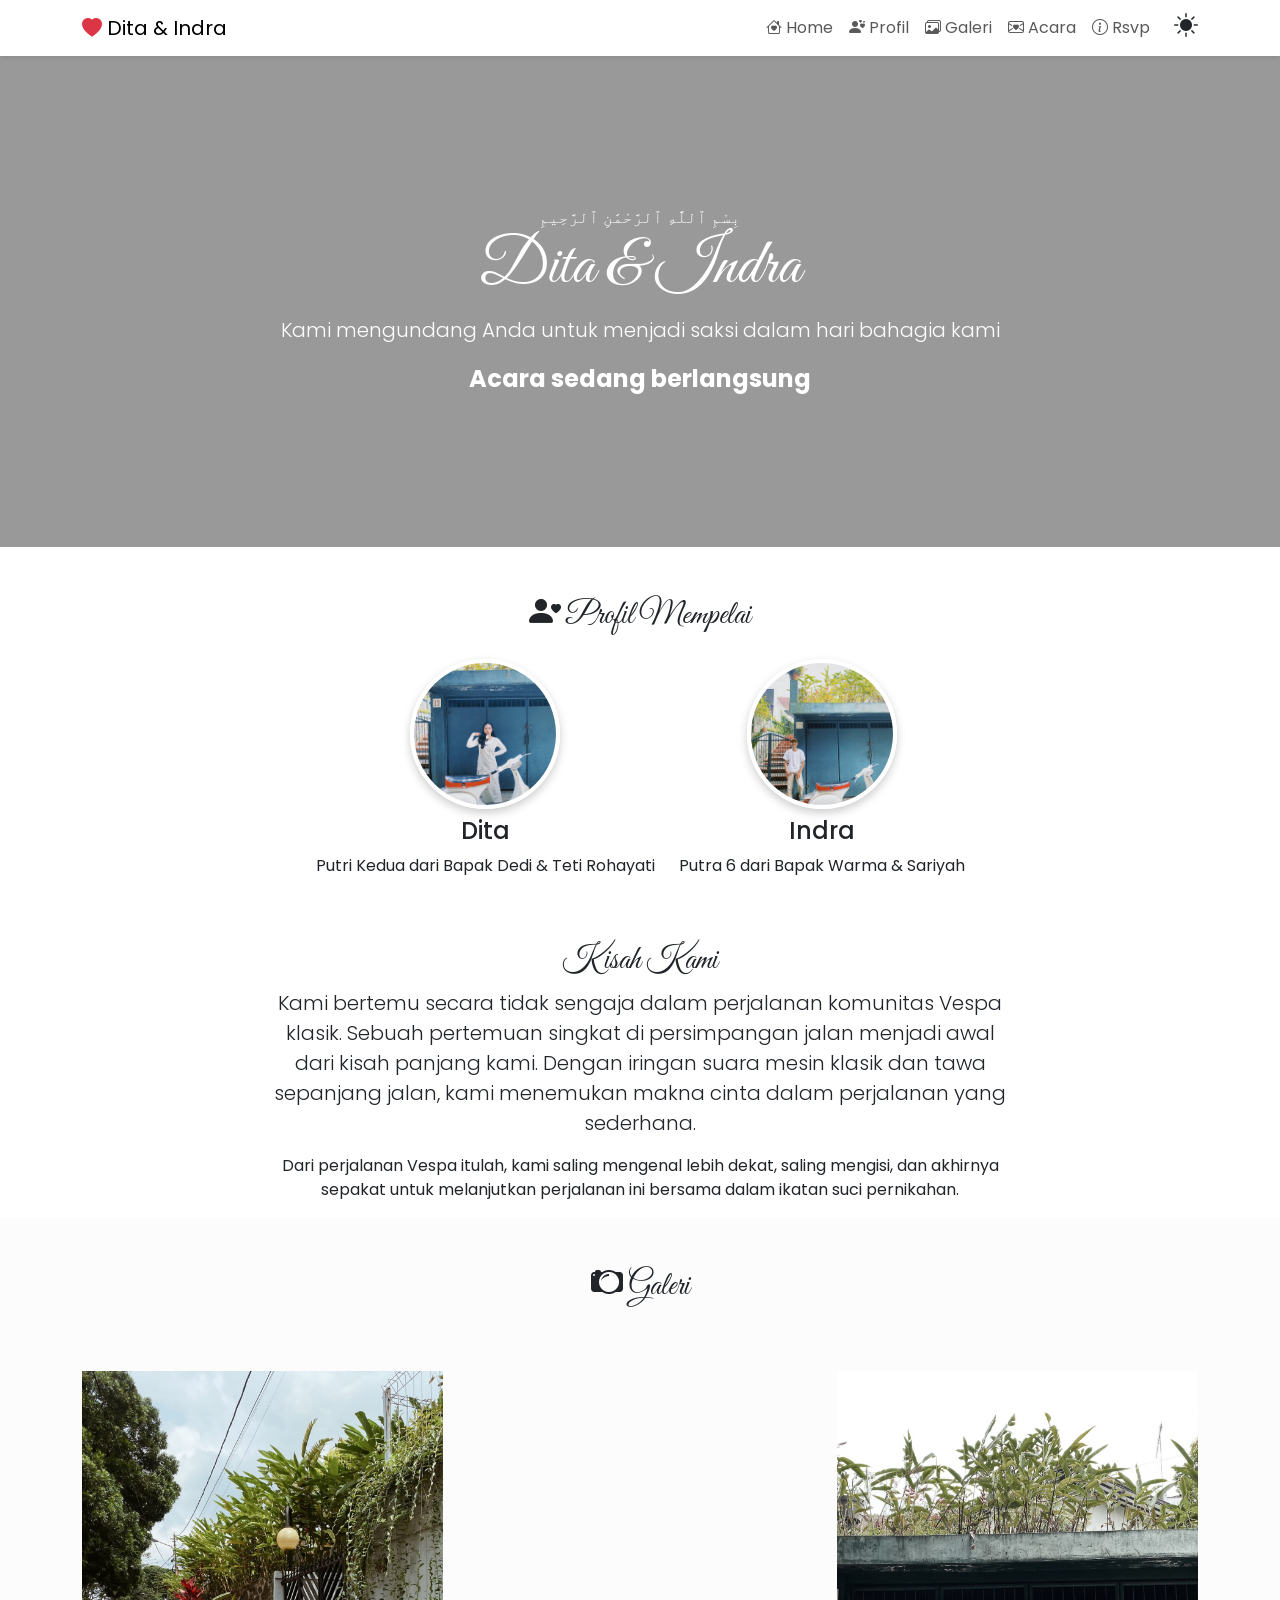
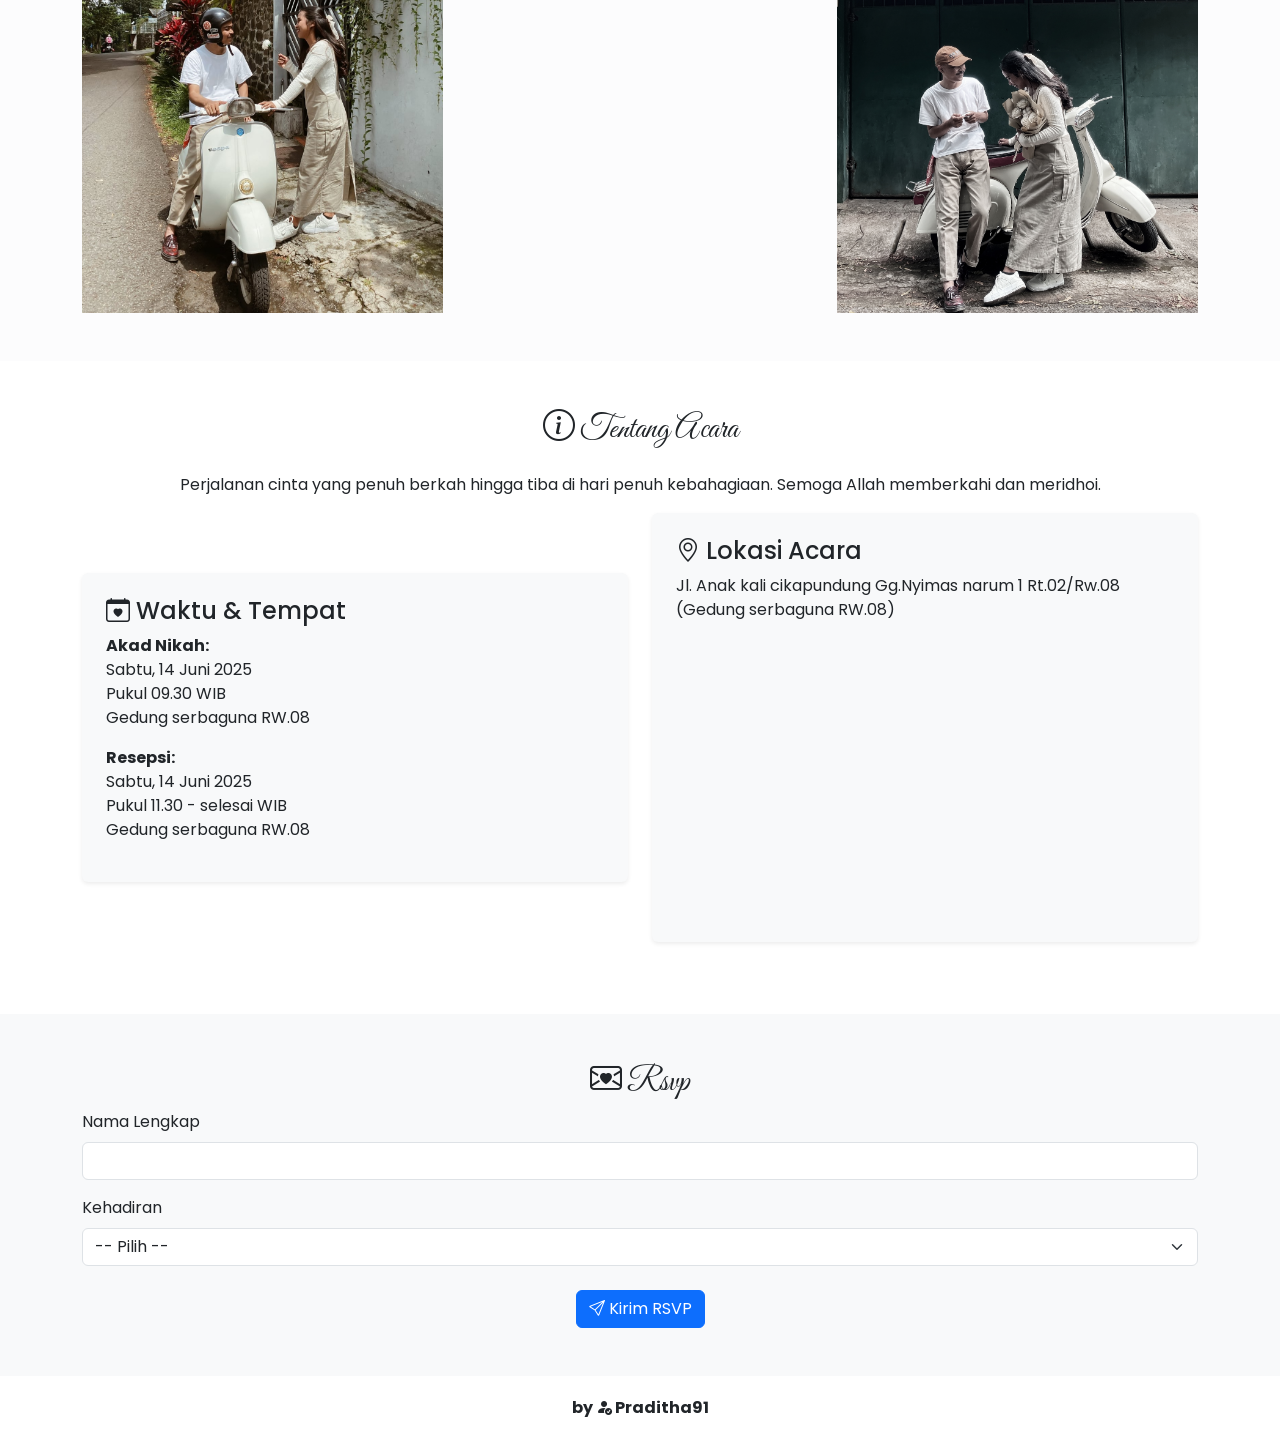
==== home.html @ 541006c5 "Update home.html" ====
<!DOCTYPE html>
<html lang="id" data-bs-theme="light">
<head>
  <meta charset="UTF-8" />
  <meta name="viewport" content="width=device-width, initial-scale=1.0"/>
  <title>Undangan Dita & Indra</title>

  <!-- Bootstrap CSS -->
  <link href="https://cdn.jsdelivr.net/npm/bootstrap@5.3.3/dist/css/bootstrap.min.css" rel="stylesheet"/>
  <!-- Bootstrap Icons -->
  <link href="https://cdn.jsdelivr.net/npm/bootstrap-icons@1.10.5/font/bootstrap-icons.css" rel="stylesheet"/>
  <!-- AOS Animations -->
  <link href="https://unpkg.com/aos@2.3.1/dist/aos.css" rel="stylesheet"/>
  <!-- Google Fonts -->
  <link href="https://fonts.googleapis.com/css2?family=Great+Vibes&family=Poppins&display=swap" rel="stylesheet">

  <style>
    body {
      font-family: 'Poppins', sans-serif;
    }
    h1, h2 {
      font-family: 'Great Vibes', cursive;
    }

    .hero {
      background: linear-gradient(rgba(0,0,0,0.4), rgba(0,0,0,0.4)), url('1.jpg') no-repeat center center;
      background-size: cover;
      padding: 150px 0;
      text-align: center;
      color: white;
    }
    .hero h1 {
      font-family: 'Great Vibes', cursive;
      font-size: 64px;
    }
    .circle-img {
      width: 150px;
      height: 150px;
      object-fit: cover;
      border-radius: 50%;
      border: 4px solid #fff;
      box-shadow: 0 4px 10px rgba(0,0,0,0.2);
    }
    .zoom-img {
      transition: transform 0.3s ease;
    }
    .zoom-img:hover {
      transform: scale(1.1);
    }
    footer {
      background: var(--bs-body-bg);
      color: var(--bs-body-color);
      padding: 20px;
      text-align: center;
      font-weight: bold;
    }
    .countdown {
      font-size: 1.5rem;
      font-weight: bold;
    }
    .theme-toggle {
      cursor: pointer;
    }
  </style>
</head>
<body>

<!-- Musik -->
<audio autoplay loop hidden>
  <source src="adera.mp3" type="audio/mp3">
</audio>

<!-- Navbar -->
<nav class="navbar navbar-expand-lg bg-body sticky-top shadow-sm">
  <div class="container">
    <a class="navbar-brand" href="#"><i class="bi bi-heart-fill text-danger"></i> Dita & Indra</a>
    <button class="navbar-toggler" data-bs-toggle="collapse" data-bs-target="#navMenu">
      <span class="navbar-toggler-icon"></span>
    </button>
    <div class="collapse navbar-collapse" id="navMenu">
      <ul class="navbar-nav ms-auto">
        <li class="nav-item"><a class="nav-link" href="#home"><i class="bi bi-house-heart"></i> Home</a></li>
        <li class="nav-item"><a class="nav-link" href="#profil"><i class="bi bi-person-hearts"></i> Profil</a></li>
        <li class="nav-item"><a class="nav-link" href="#galeri"><i class="bi bi-images"></i> Galeri</a></li>
        <li class="nav-item"><a class="nav-link" href="#acara"><i class="bi bi-envelope-heart"></i> Acara</a></li>
        <li class="nav-item"><a class="nav-link" href="#rsvp"><i class="bi bi-info-circle"></i> Rsvp</a></li>
        <li class="nav-item ms-3">
          <i class="bi bi-brightness-high-fill theme-toggle fs-4" id="toggleTheme"></i>
        </li>
      </ul>
    </div>
  </div>
</nav>

<!-- Home -->
<!-- <section id="home" class="text-center p-5 bg-light-subtle">
  <div class="bismillah">بِسْمِ ٱللَّٰهِ ٱلرَّحْمَٰنِ ٱلرَّحِيمِ</div>
  <div class="container" data-aos="fade-up">
    <h1><i class="bi bi-stars"></i> Dita & Indra</h1>
    <p class="lead">Kami mengundang Anda untuk hadir dalam hari bahagia kami</p>
    <div class="countdown mt-3" id="countdown">Menghitung waktu...</div>
  </div>
</section> -->

<section class="hero" id="home">
  <div class="container" data-aos="fade-down">
    <div class="bismillah">بِسْمِ ٱللَّٰهِ ٱلرَّحْمَٰنِ ٱلرَّحِيمِ</div>
    <h1>Dita & Indra</h1>
    <p class="lead">Kami mengundang Anda untuk menjadi saksi dalam hari bahagia kami</p>
    <div class="countdown mt-3" id="countdown">Menghitung waktu...</div>
  </div>
</section>

<!-- Profil -->
<section id="profil" class="text-center p-5">
  <div class="container" data-aos="zoom-in">
    <h2><i class="bi bi-person-heart"></i> Profil Mempelai</h2>
    <div class="d-flex justify-content-center gap-4 mt-4">
      <div>
        <img src="p1.jpg" alt="Dita" class="circle-img">
        <h4 class="mt-2">Dita</h4>
        <p>Putri Kedua dari Bapak Dedi & Teti Rohayati</p>
      </div>
      <div>
        <img src="p2.jpg" alt="Indra" class="circle-img">
        <h4 class="mt-2">Indra</h4>
        <p>Putra 6 dari Bapak Warma & Sariyah</p>
      </div>
    </div>
  </div>
</section>

<!-- Kisah Cinta -->
<section class="section text-center" data-aos="fade-up">
  <div class="container">
    <h2 class="mb-12">Kisah Kami</h2>
    <div class="col-md-8 mx-auto">
        <p class="lead">
          Kami bertemu secara tidak sengaja dalam perjalanan komunitas Vespa klasik. 
          Sebuah pertemuan singkat di persimpangan jalan menjadi awal dari kisah panjang kami. 
          Dengan iringan suara mesin klasik dan tawa sepanjang jalan, kami menemukan makna cinta dalam perjalanan yang sederhana.
        </p>
        <p>
          Dari perjalanan Vespa itulah, kami saling mengenal lebih dekat, saling mengisi, dan akhirnya sepakat 
          untuk melanjutkan perjalanan ini bersama dalam ikatan suci pernikahan.
        </p>
      </div>
  </div>
</section>

<!-- Galeri -->
<section id="galeri" class="p-5 bg-light-subtle">
  <div class="container" data-aos="fade-up">
    <h2 class="text-center mb-4"><i class="bi bi-camera2"></i> Galeri</h2>
    <div class="row g-3">
      <div class="col-md-4"><img src="1.jpg" class="img-fluid zoom-img" alt=""></div>
      <div class="col-md-4"><img src="2.jpg" class="img-fluid zoom-img" alt=""></div>
      <div class="col-md-4"><img src="3.jpg" class="img-fluid zoom-img" alt=""></div>
      <div class="col-md-4"><img src="4.jpg" class="img-fluid zoom-img" alt=""></div>
      <div class="col-md-4"><img src="5.jpg" class="img-fluid zoom-img" alt=""></div>
      <div class="col-md-4"><img src="6.jpg" class="img-fluid zoom-img" alt=""></div>
    </div>
  </div>
</section>

<!-- RSVP
<section id="rsvp" class="p-5 text-center">
  <div class="container" data-aos="fade-up">
    <h2><i class="bi bi-chat-square-heart"></i> RSVP</h2>
    <p>Konfirmasi kehadiran Anda:</p>
    <form onsubmit="kirimRSVP(event)">
      <div class="mb-3">
        <input type="text" id="nama" class="form-control" placeholder="Nama Anda" required>
      </div>
      <div class="mb-3">
        <select id="status" class="form-control" required>
          <option value="">Pilih Kehadiran</option>
          <option value="Hadir">Hadir</option>
          <option value="Tidak Hadir">Tidak Hadir</option>
        </select>
      </div>
      <button class="btn btn-primary" type="submit"><i class="bi bi-send-check-fill"></i> Kirim RSVP</button>
    </form>
  </div>
</section> -->

<section id="acara" class="py-5">
  <div class="container">
    <h2 class="text-center mb-4"><i class="bi bi-info-circle"></i> Tentang Acara</h2>
    <p class="text-center mb-8">Perjalanan cinta yang penuh berkah hingga tiba di hari penuh kebahagiaan. Semoga Allah memberkahi dan meridhoi.</p>
    <div class="row align-items-center">
      <!-- Kolom Kiri: Info Acara -->
      <div class="col-md-6 mb-4">
        <div class="p-4 bg-light rounded shadow-sm">
          <h4><i class="bi bi-calendar-heart"></i> Waktu & Tempat</h4>
          <p><strong>Akad Nikah:</strong><br>
            Sabtu, 14 Juni 2025<br>
            Pukul 09.30 WIB<br>
            Gedung serbaguna RW.08
          </p>
          <p><strong>Resepsi:</strong><br>
            Sabtu, 14 Juni 2025<br>
            Pukul 11.30 - selesai WIB<br>
            Gedung serbaguna RW.08
          </p>
        </div>
      </div>

      <!-- Kolom Kanan: Lokasi -->
      <div class="col-md-6 mb-4">
        <div class="p-4 bg-light rounded shadow-sm">
          <h4><i class="bi bi-geo-alt"></i> Lokasi Acara</h4>
          <p>Jl. Anak kali cikapundung Gg.Nyimas narum 1 Rt.02/Rw.08 (Gedung serbaguna RW.08)</p>
          <div class="ratio ratio-16x9">
            <iframe src="https://www.google.com/maps/embed?pb=!1m18!1m12!1m3!1d3960.728145225281!2d107.62784667499652!3d-6.923065893076655!2m3!1f0!2f0!3f0!3m2!1i1024!2i768!4f13.1!3m3!1m2!1s0x2e68e7d6deeeda65%3A0xef6eb2f6e89c490f!2sGg.%20Nyimas%20Narum%201%2C%20Cibangkong%2C%20Kec.%20Batununggal%2C%20Kota%20Bandung%2C%20Jawa%20Barat%2040273!5e0!3m2!1sid!2sid!4v1746930491215!5m2!1sid!2sid" width="400" height="300" style="border:0;" allowfullscreen="" loading="lazy" referrerpolicy="no-referrer-when-downgrade"></iframe>
          </div>
        </div>
      </div>
    </div>
  </div>
</section>



<section id="rsvp" class="py-5 bg-light">
  <div class="container">
    <h2 class="text-center"><i class="bi bi-envelope-heart"></i> Rsvp</h2>
    <form id="rsvpForm" enctype="multipart/form-data">
      <div class="mb-3">
        <label for="name" class="form-label">Nama Lengkap</label>
        <input type="text" class="form-control" id="name" required />
      </div>
      <div class="mb-3">
        <label for="attendance" class="form-label">Kehadiran</label>
        <select class="form-select" id="attendance" required onchange="checkAttendance()">
          <option value="">-- Pilih --</option>
          <option value="hadir">Hadir</option>
          <option value="tidak">Tidak Hadir</option>
        </select>
      </div>
      <div id="giftSection" class="d-none">
        <h5><i class="bi bi-gift"></i> Amplop Digital</h5>
        <div class="row center">
          <div class="col-md-4">
            <img src="bca.png" class="img-fluid" style="max-height:60px">
            <p class="card-text">BCA - 2801850344<br>a.n. Adytia Andriyani</p>
          </div>
            
          <div class="col-md-4 ">
            <img src="gopay.png" class="img-fluid" style="max-height:60px">
            <p>GoPay - 08882116123<br>a.n. Adytia Andriyani</p></div>
          </div>
          
          <div class="mt-3">
            <label for="bukti" class="form-label">Upload Bukti Transfer</label>
            <input type="file" class="form-control" id="bukti" accept="image/*">
          </div>
          
      </div>
        
      <div class="text-center mt-4">
        <button type="submit" class="btn btn-primary"><i class="bi bi-send"></i> Kirim RSVP</button>
      </div>
    </form>
  </div>
</section>

  


<!-- Footer -->
<footer>
  by <i class="bi bi-person-fill-check"></i> Praditha91
</footer>

<!-- Script -->
<script src="https://cdn.jsdelivr.net/npm/bootstrap@5.3.3/dist/js/bootstrap.bundle.min.js"></script>
<script src="https://unpkg.com/aos@2.3.1/dist/aos.js"></script>
<script src="https://cdn.jsdelivr.net/npm/sweetalert2@11"></script>
<script>
  AOS.init();

  // Countdown (ubah tanggal sesuai hari H)
  const targetDate = new Date("2025-06-14T00:00:00").getTime();
  const countdownEl = document.getElementById("countdown");

  setInterval(() => {
    const now = new Date().getTime();
    const distance = targetDate - now;
    if (distance < 0) {
      countdownEl.innerHTML = "Acara sedang berlangsung";
      return;
    }
    const days = Math.floor(distance / (1000 * 60 * 60 * 24));
    const hrs = Math.floor((distance % (1000 * 60 * 60 * 24)) / (1000 * 60 * 60));
    const mins = Math.floor((distance % (1000 * 60 * 60)) / (1000 * 60));
    const secs = Math.floor((distance % (1000 * 60)) / 1000);
    countdownEl.innerHTML = `${days} hari ${hrs} jam ${mins} menit ${secs} detik lagi`;
  }, 1000);

  // Kirim RSVP
  // function kirimRSVP(event) {
  //   event.preventDefault();
  //   const nama = document.getElementById('nama').value;
  //   const status = document.getElementById('status').value;
  //   const message = `Halo, saya *${nama}* ingin menyampaikan bahwa saya *${status}* menghadiri acara pernikahan.`;
  //   window.open(`mailto:tristiantopradita28@gmail.com.com?subject=RSVP Pernikahan&body=${encodeURIComponent(message)}`);
  //   window.open(`https://wa.me/6281288422186?text=${encodeURIComponent(message)}`);
  // }

  // Theme Toggle
  const toggle = document.getElementById("toggleTheme");
  toggle.addEventListener("click", () => {
    const html = document.documentElement;
    const isDark = html.getAttribute("data-bs-theme") === "dark";
    html.setAttribute("data-bs-theme", isDark ? "light" : "dark");
    toggle.classList.toggle("bi-brightness-high-fill");
    toggle.classList.toggle("bi-moon-stars-fill");
  });
</script>
  
<!-- <script>
  function checkAttendance() {
    const attendance = document.getElementById('attendance').value;
    const giftSection = document.getElementById('giftSection');
    if (attendance === 'tidak') {
      giftSection.classList.remove('d-none');
    } else {
      giftSection.classList.add('d-none');
    }
  }
</script> -->

  
<script>
function checkAttendance() {
  const status = document.getElementById("attendance").value;
  const giftSection = document.getElementById("giftSection");
  giftSection.classList.toggle("d-none", status !== "tidak");
}

document.getElementById("rsvpForm").addEventListener("submit", function(e) {
  e.preventDefault();
  const name = document.getElementById("name").value.trim();
  const status = document.getElementById("attendance").value;
  const bukti = document.getElementById("bukti").files[0];

  if (name === "") {
    Swal.fire('Nama belum diisi', 'Mohon isi nama lengkap Anda.', 'warning');
    return;
  }
  if (!status) {
    Swal.fire('Pilih Kehadiran', 'Silakan pilih kehadiran.', 'warning');
    return;
  }
  if (status === "tidak" && !bukti) {
    Swal.fire('Bukti belum diunggah', 'Mohon unggah bukti transfer.', 'warning');
    return;
  }

  const pesan = `Assalamu'alaikum, saya *${name}* ingin mengisi RSVP:\n\n📝 Kehadiran: *${status === 'hadir' ? 'Hadir' : 'Tidak Hadir'}*${status === "tidak" ? '\n📷 Bukti transfer telah diunggah.' : ''}`;
  const wa = `https://wa.me/6281234567890?text=${encodeURIComponent(pesan)}`;
  const email = `mailto:example@email.com?subject=Konfirmasi%20RSVP&body=${encodeURIComponent(pesan)}`;

  Swal.fire({
    title: 'Kirim RSVP?',
    text: 'Pilih WhatsApp atau Email untuk mengirim RSVP Anda.',
    icon: 'question',
    showCancelButton: true,
    confirmButtonText: 'WhatsApp',
    cancelButtonText: 'Email',
  }).then((result) => {
    if (result.isConfirmed) window.open(wa, '_blank');
    else if (result.dismiss === Swal.DismissReason.cancel) window.open(email, '_blank');
  });
});
</script>


</body>
</html>
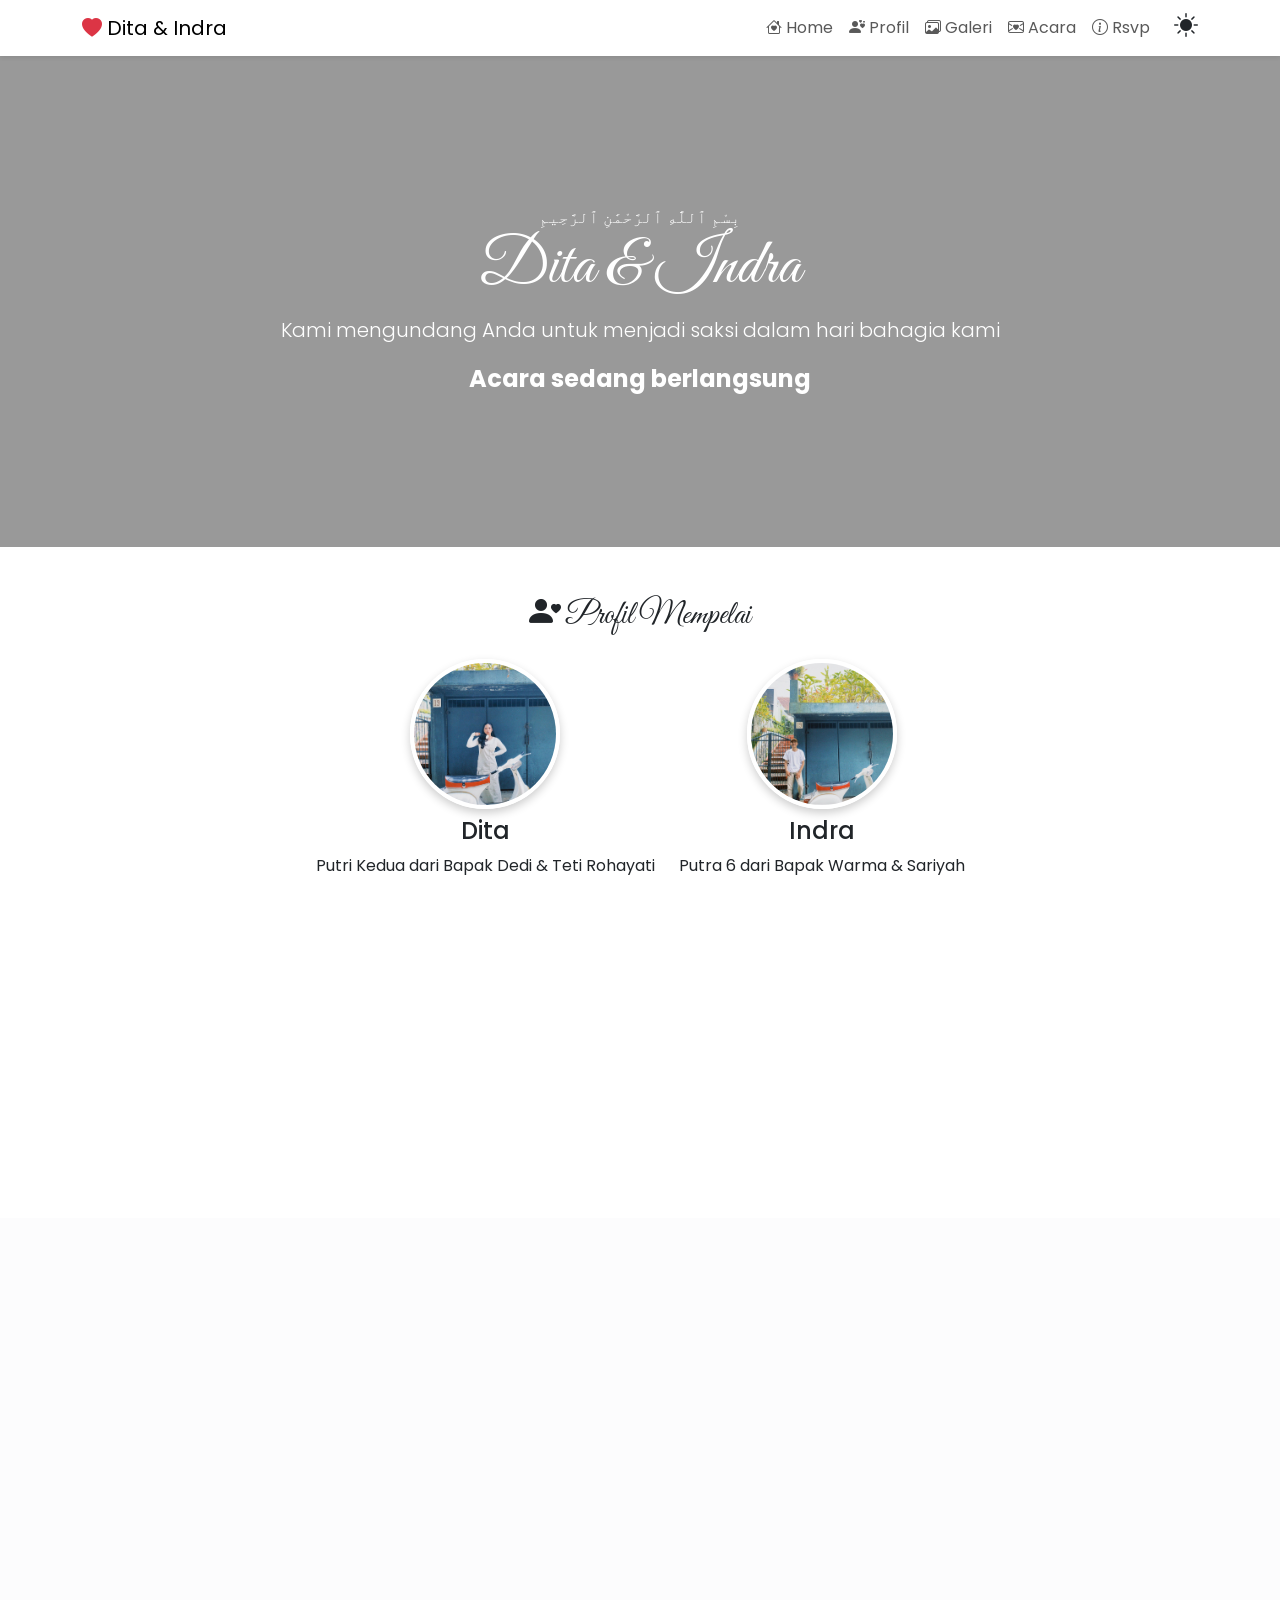
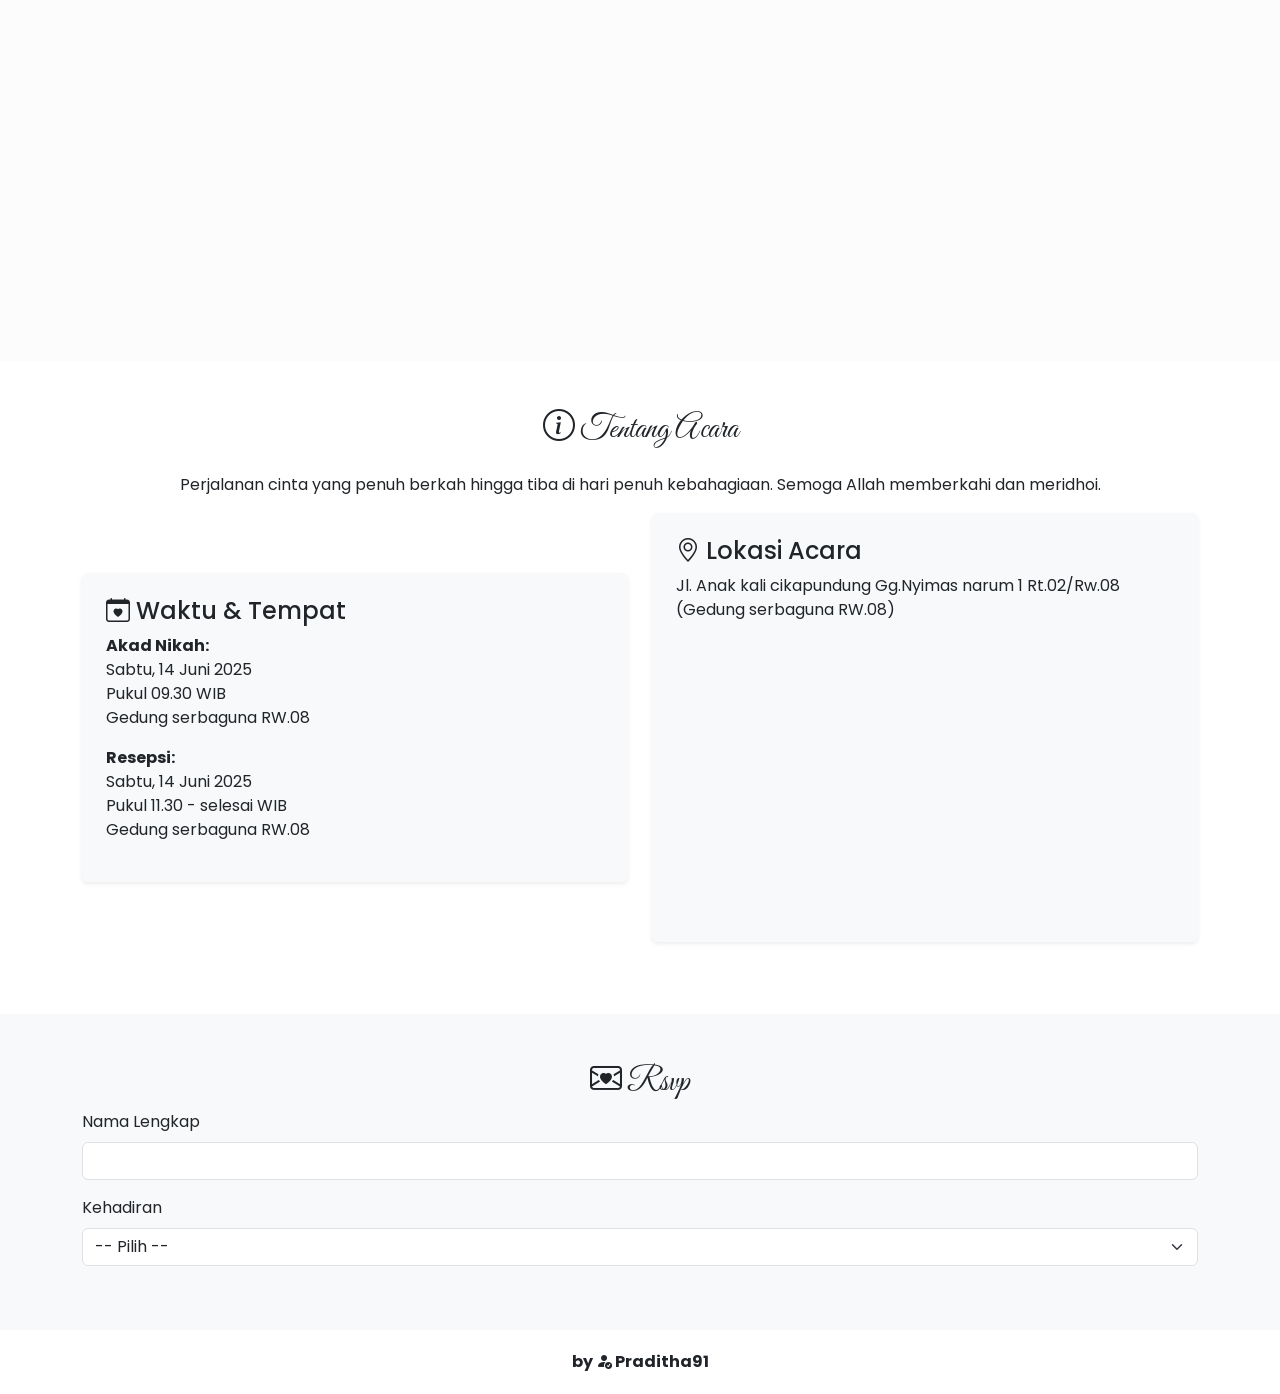
==== commit d80d3309: "Update home.html" ====
--- a/home.html
+++ b/home.html
@@ -240,23 +240,30 @@
       </div>
       <div id="giftSection" class="d-none">
         <h5><i class="bi bi-gift"></i> Amplop Digital</h5>
-        <div class="row center">
-          <div class="col-md-4">
-            <img src="bca.png" class="img-fluid" style="max-height:60px">
-            <p class="card-text">BCA - 2801850344<br>a.n. Adytia Andriyani</p>
-          </div>
-            
-          <div class="col-md-4 ">
-            <img src="gopay.png" class="img-fluid" style="max-height:60px">
-            <p>GoPay - 08882116123<br>a.n. Adytia Andriyani</p></div>
-          </div>
+        <div class="row">
+  <div class="col-sm-6 mb-3 mb-sm-0">
+    <div class="card">
+      <div class="card-body">
+        <h5 class="card-title">BCA - 2801850344</h5>
+        <p class="card-text">a.n. Adytia Andriyani.</p>
+      </div>
+    </div>
+  </div>
+  <div class="col-sm-6">
+    <div class="card">
+      <div class="card-body">
+        <h5 class="card-title">GoPay - 08882116123</h5>
+        <p class="card-text">a.n. Adytia Andriyani.</p>
+      </div>
+    </div>
+  </div>
+        </div>
           
           <div class="mt-3">
             <label for="bukti" class="form-label">Upload Bukti Transfer</label>
             <input type="file" class="form-control" id="bukti" accept="image/*">
           </div>
-          
-      </div>
+        
         
       <div class="text-center mt-4">
         <button type="submit" class="btn btn-primary"><i class="bi bi-send"></i> Kirim RSVP</button>
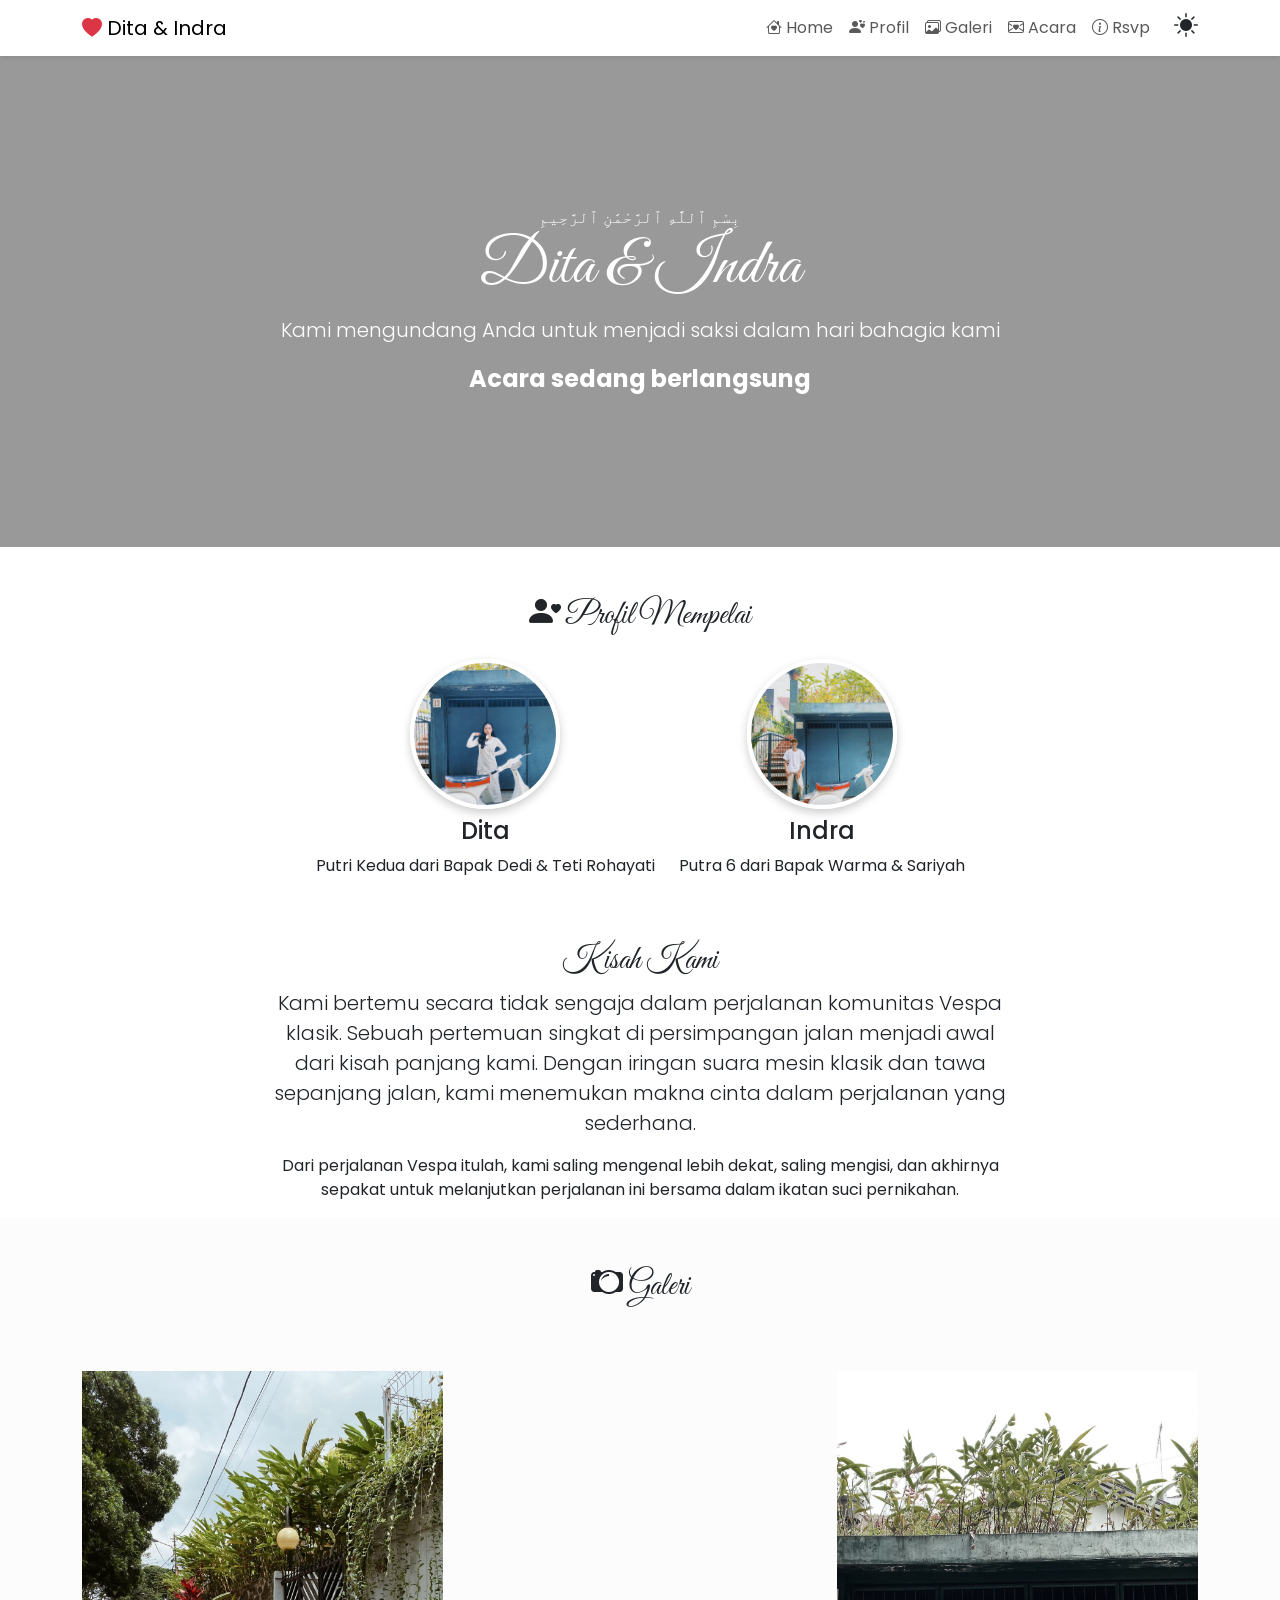
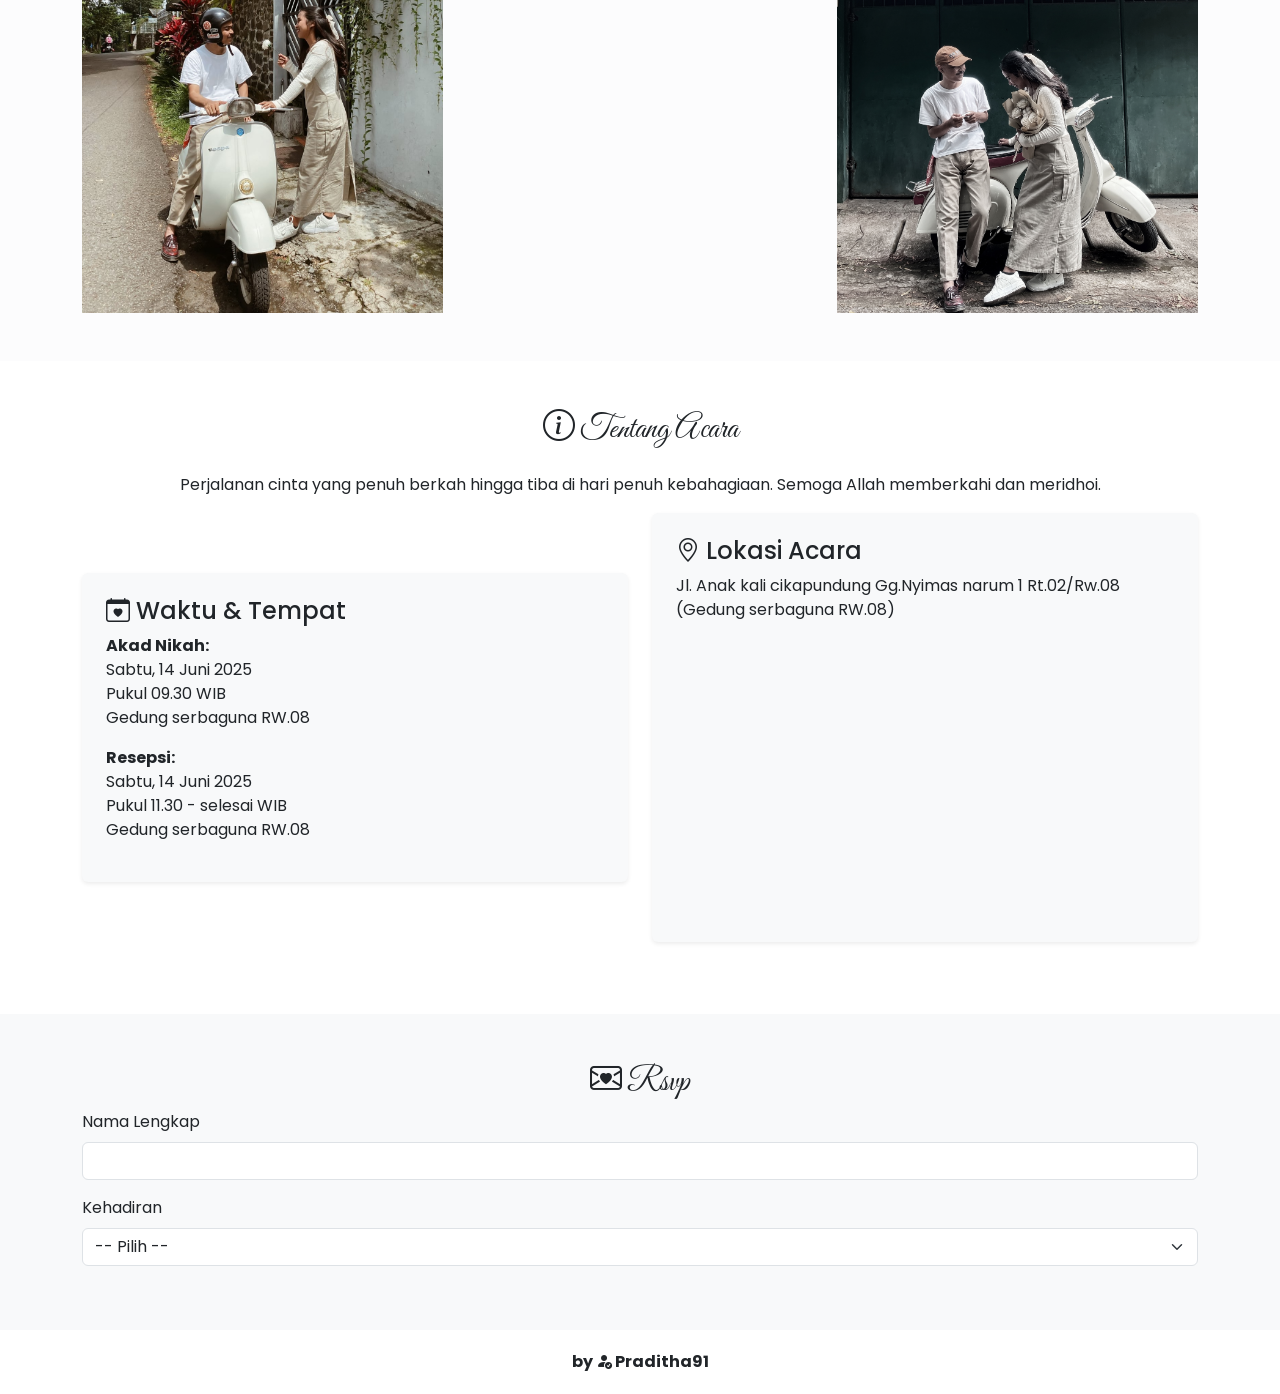
==== commit 9c07ab4a: "Update home.html" ====
--- a/home.html
+++ b/home.html
@@ -244,6 +244,7 @@
   <div class="col-sm-6 mb-3 mb-sm-0">
     <div class="card">
       <div class="card-body">
+        <img src="bca.png" class="card-img-top p-4" alt="Bca">
         <h5 class="card-title">BCA - 2801850344</h5>
         <p class="card-text">a.n. Adytia Andriyani.</p>
       </div>
@@ -252,6 +253,7 @@
   <div class="col-sm-6">
     <div class="card">
       <div class="card-body">
+        <img src="gopay.png" class="card-img-top p-4" alt="GoPay">
         <h5 class="card-title">GoPay - 08882116123</h5>
         <p class="card-text">a.n. Adytia Andriyani.</p>
       </div>
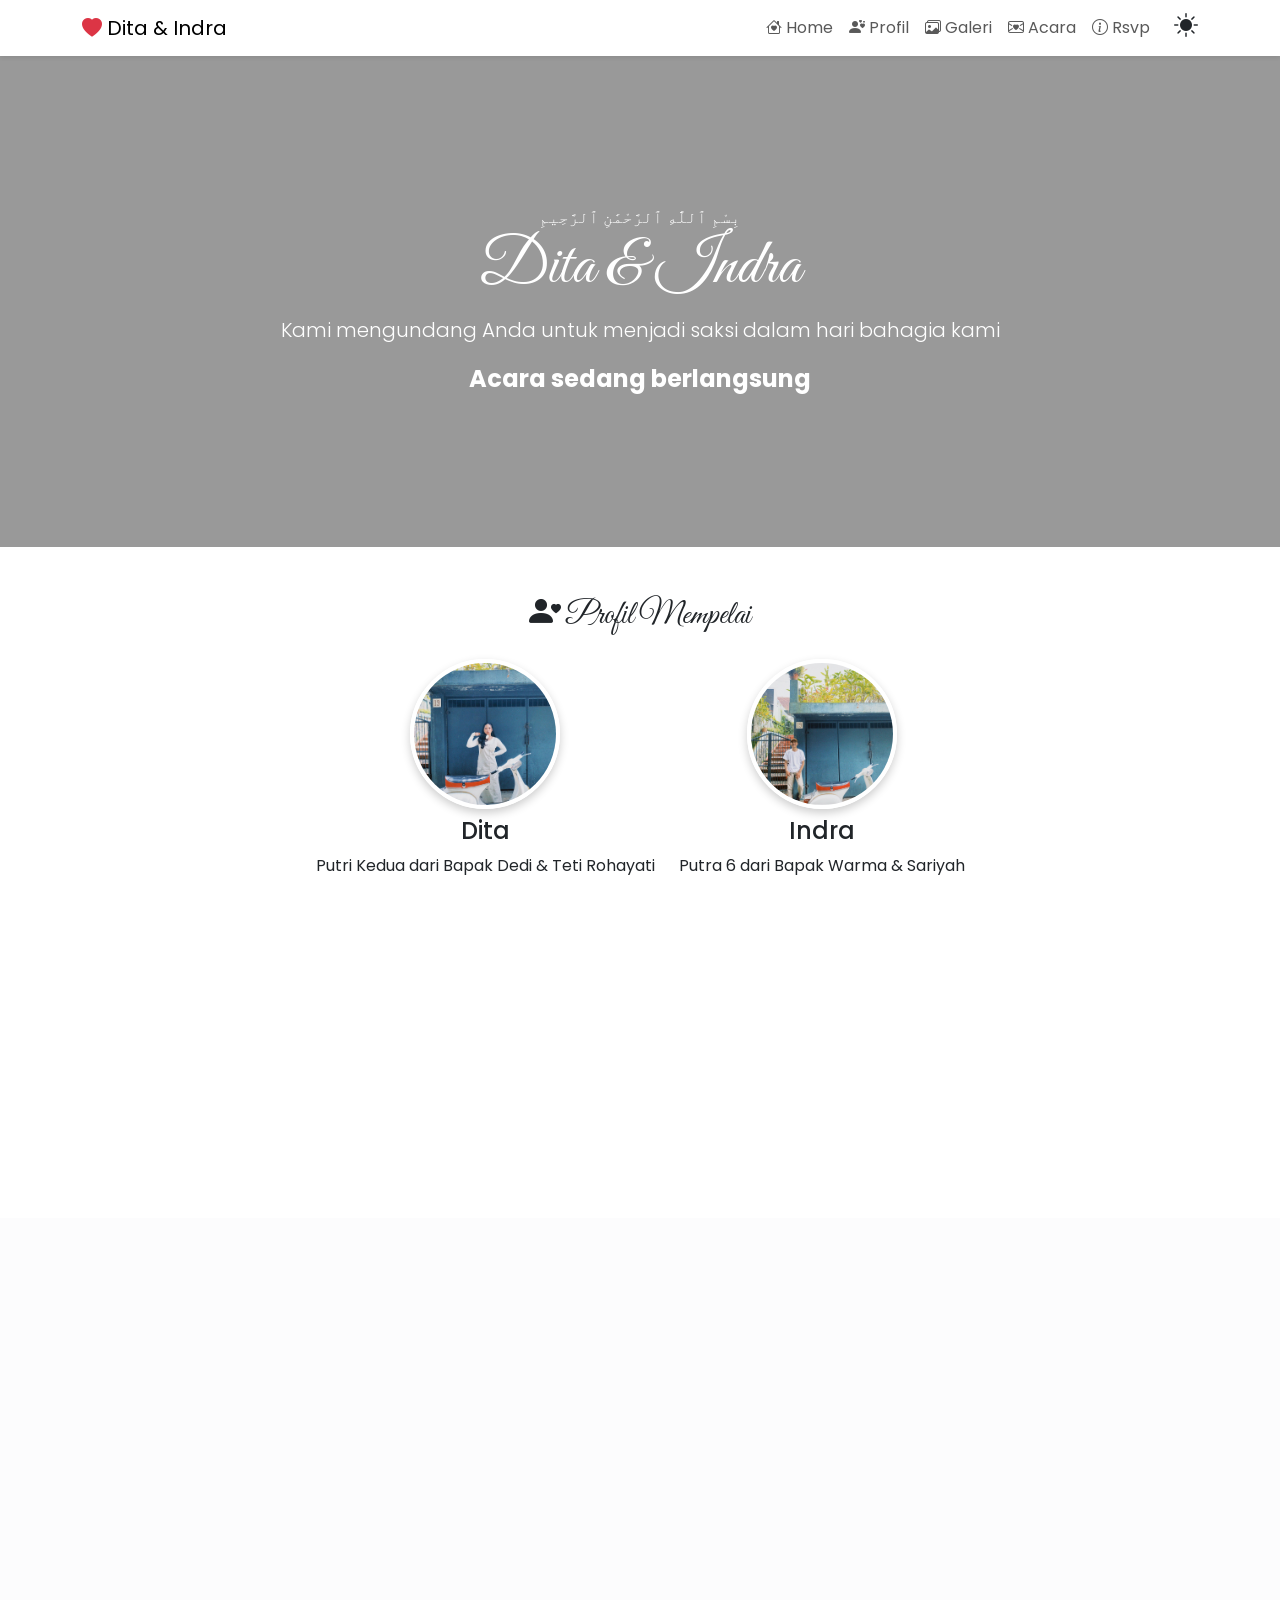
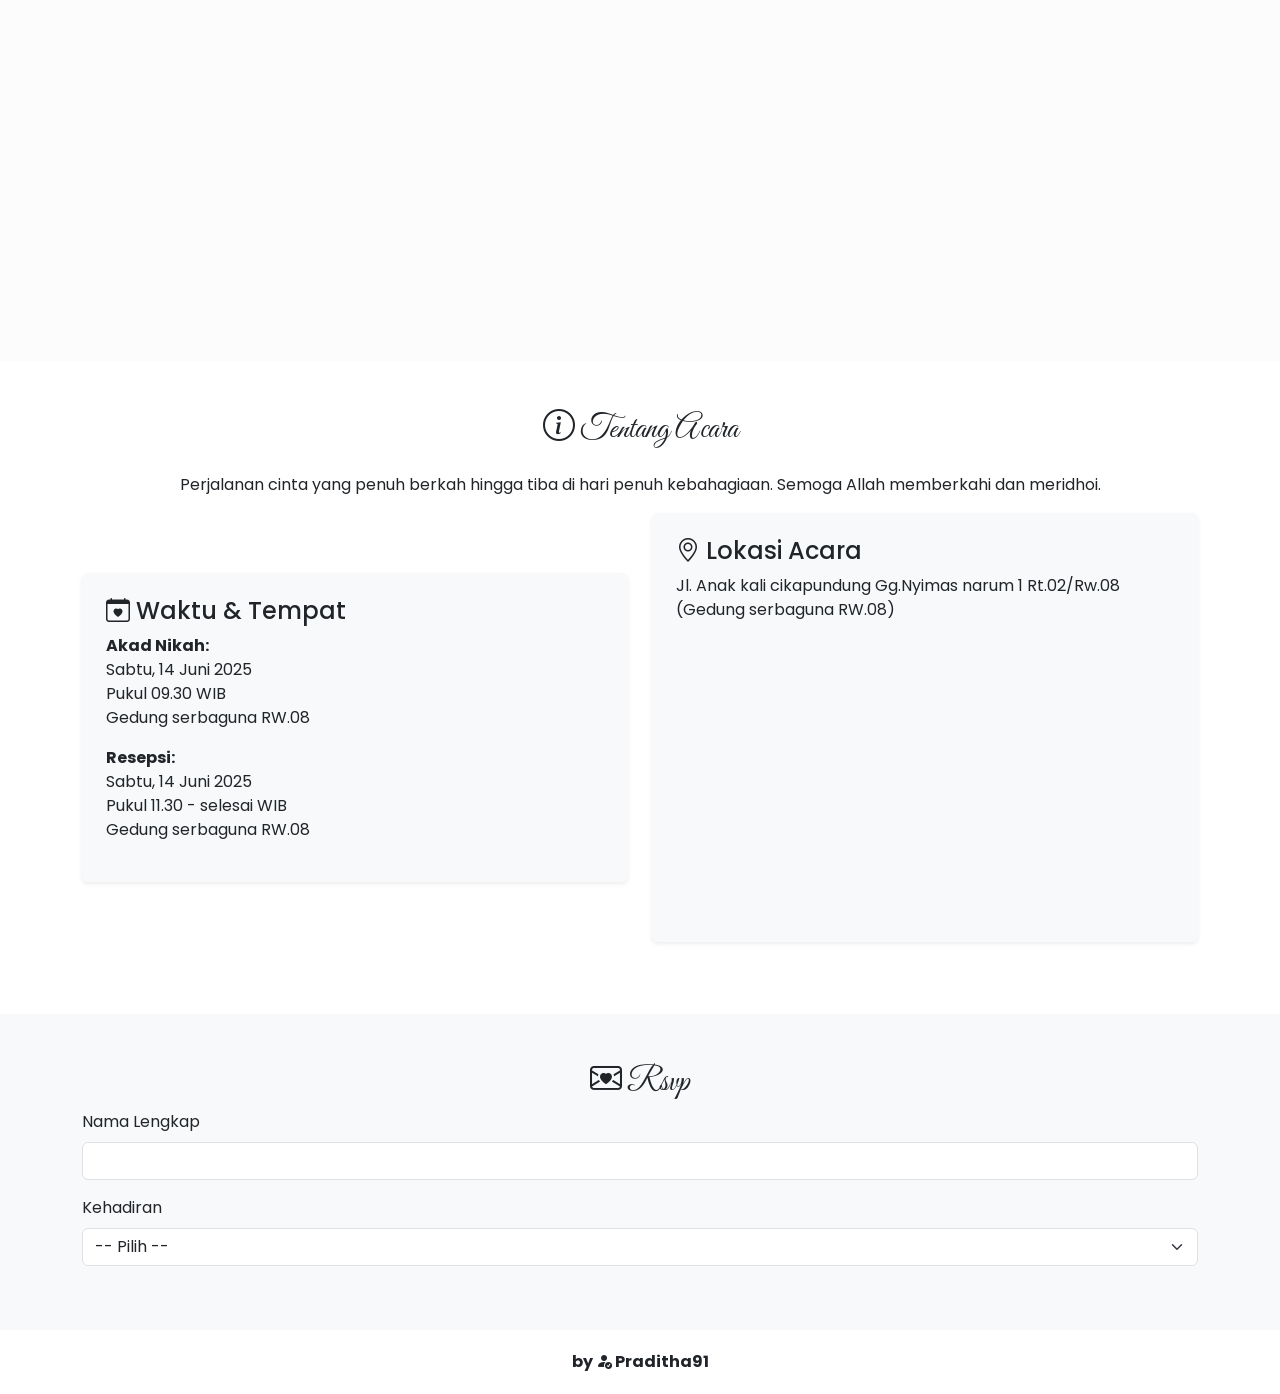
==== commit 65659894: "Update home.html" ====
--- a/home.html
+++ b/home.html
@@ -242,7 +242,7 @@
         <h5><i class="bi bi-gift"></i> Amplop Digital</h5>
         <div class="row">
   <div class="col-sm-6 mb-3 mb-sm-0">
-    <div class="card">
+    <div class="card text-center">
       <div class="card-body">
         <img src="bca.png" class="card-img-top p-4" alt="Bca">
         <h5 class="card-title">BCA - 2801850344</h5>
@@ -251,7 +251,7 @@
     </div>
   </div>
   <div class="col-sm-6">
-    <div class="card">
+    <div class="card text-center">
       <div class="card-body">
         <img src="gopay.png" class="card-img-top p-4" alt="GoPay">
         <h5 class="card-title">GoPay - 08882116123</h5>
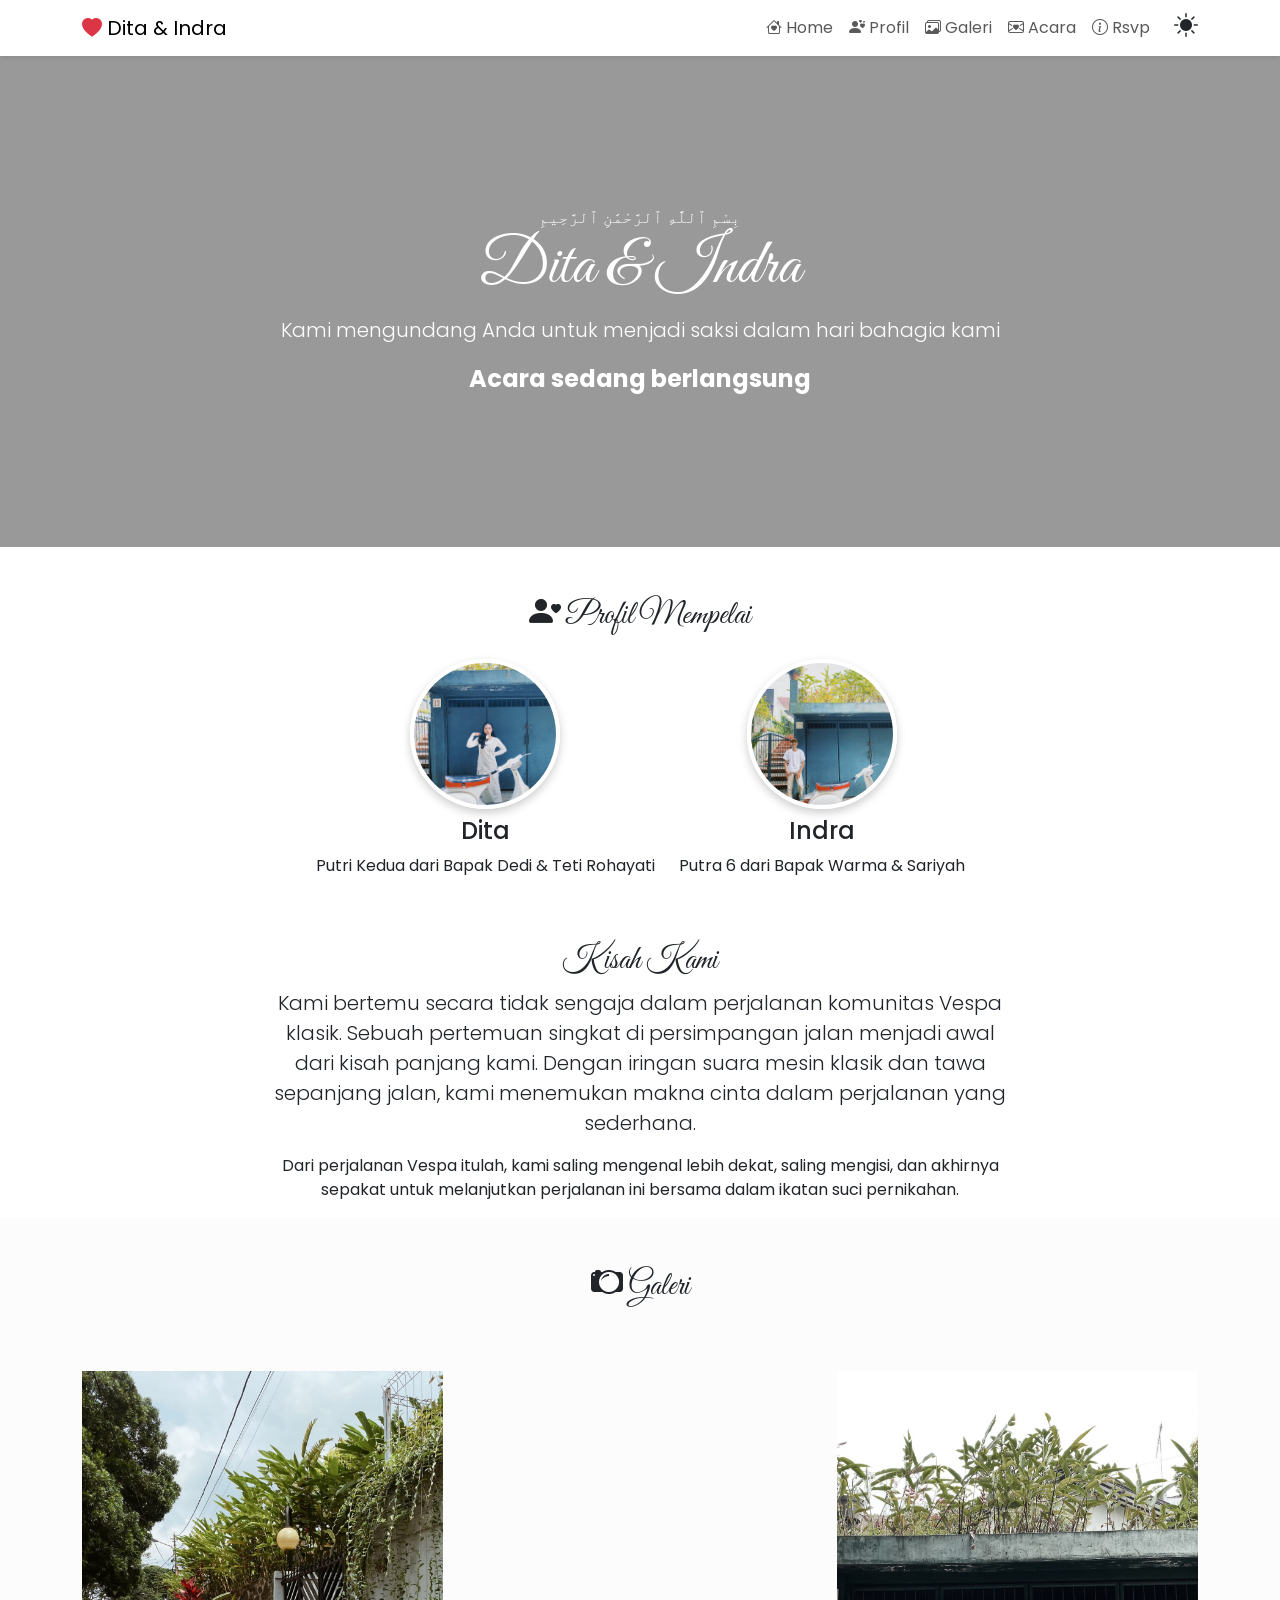
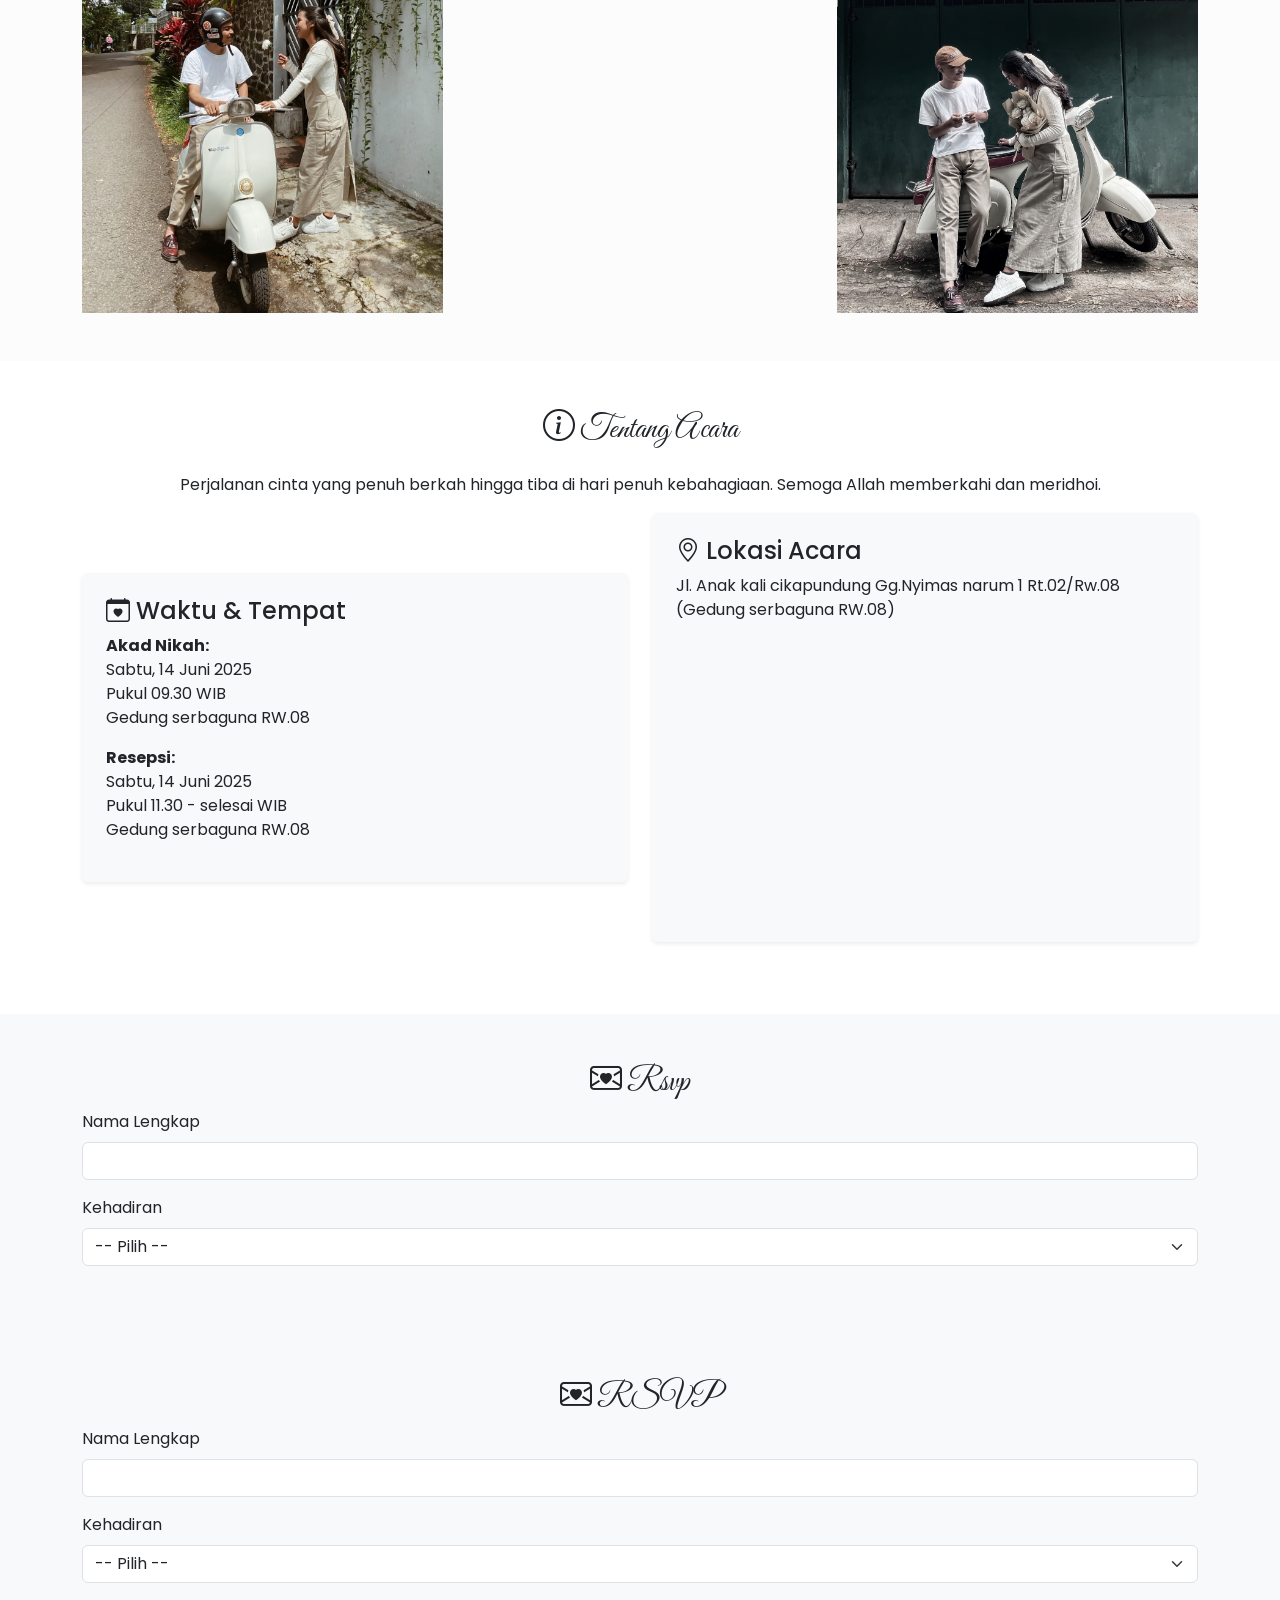
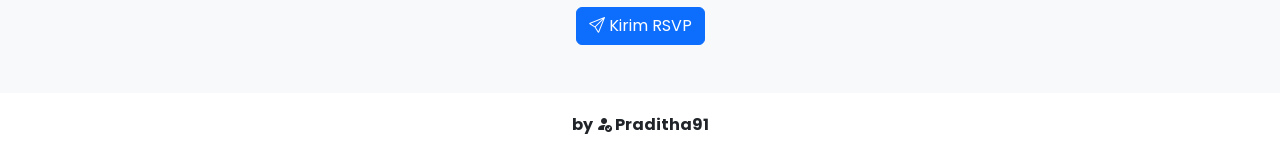
==== commit e7230d86: "Update home.html" ====
--- a/home.html
+++ b/home.html
@@ -259,7 +259,7 @@
       </div>
     </div>
   </div>
-        </div>
+      
           
           <div class="mt-3">
             <label for="bukti" class="form-label">Upload Bukti Transfer</label>
@@ -273,8 +273,57 @@
     </form>
   </div>
 </section>
-
   
+
+  <section id="rsvp" class="py-5 bg-light">
+  <div class="container">
+    <h2 class="text-center"><i class="bi bi-envelope-heart"></i> RSVP</h2>
+    <form id="rsvpForm" enctype="multipart/form-data">
+      <div class="mb-3">
+        <label for="name" class="form-label">Nama Lengkap</label>
+        <input type="text" class="form-control" id="name" required />
+      </div>
+      <div class="mb-3">
+        <label for="attendance" class="form-label">Kehadiran</label>
+        <select class="form-select" id="attendance" required onchange="checkAttendance()">
+          <option value="">-- Pilih --</option>
+          <option value="hadir">Hadir</option>
+          <option value="tidak">Tidak Hadir</option>
+        </select>
+      </div>
+      <div id="giftSection" class="d-none">
+        <h5><i class="bi bi-gift"></i> Amplop Digital</h5>
+        <div class="row text-center">
+          <div class="col-sm-6 mb-3 mb-sm-0">
+    <div class="card text-center">
+      <div class="card-body">
+        <img src="bca.png" class="card-img-top p-4" alt="Bca">
+        <h5 class="card-title">BCA - 2801850344</h5>
+        <p class="card-text">a.n. Adytia Andriyani.</p>
+      </div>
+    </div>
+  </div>
+  <div class="col-sm-6">
+    <div class="card text-center">
+      <div class="card-body">
+        <img src="gopay.png" class="card-img-top p-4" alt="GoPay">
+        <h5 class="card-title">GoPay - 08882116123</h5>
+        <p class="card-text">a.n. Adytia Andriyani.</p>
+      </div>
+    </div>
+  </div>
+        </div>
+        <div class="mt-3">
+          <label for="bukti" class="form-label">Upload Bukti Transfer</label>
+          <input type="file" class="form-control" id="bukti" accept="image/*">
+        </div>
+      </div>
+      <div class="text-center mt-4">
+        <button type="submit" class="btn btn-primary"><i class="bi bi-send"></i> Kirim RSVP</button>
+      </div>
+    </form>
+  </div>
+</section>
 
 
 <!-- Footer -->
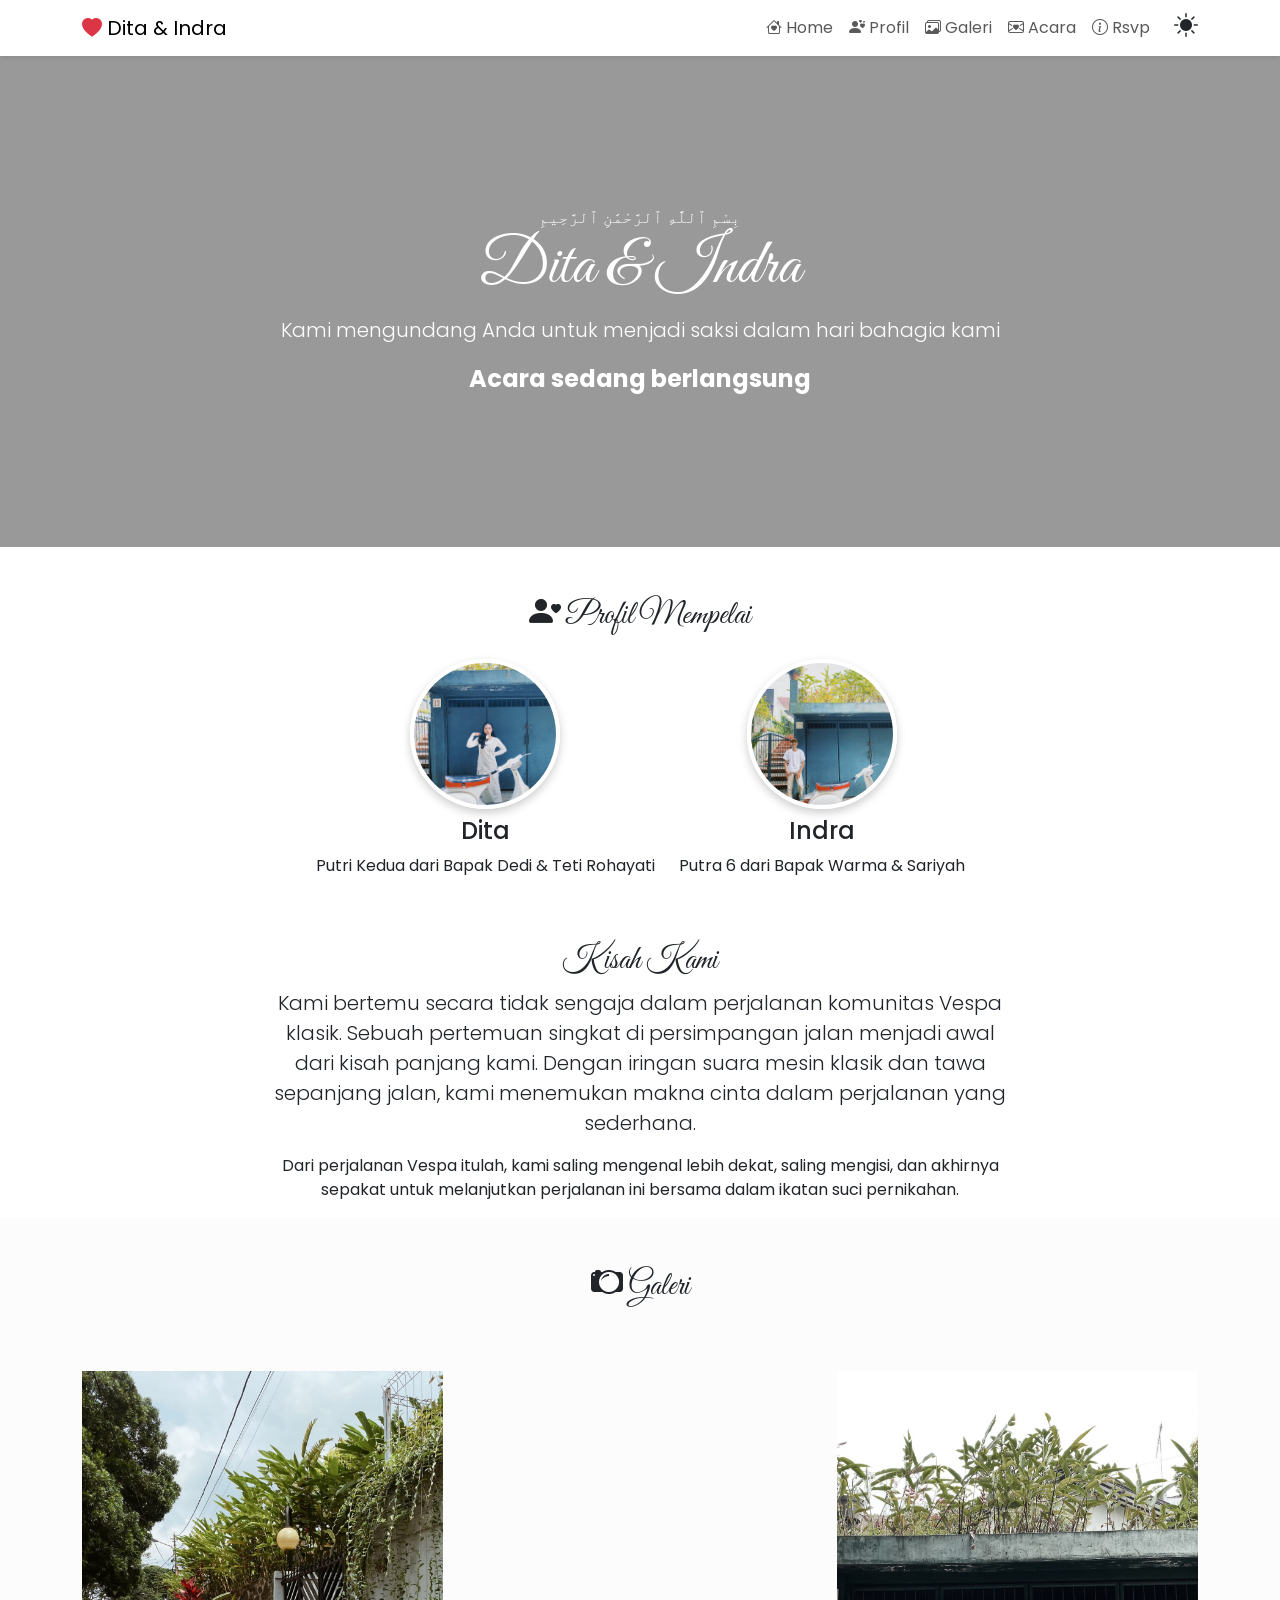
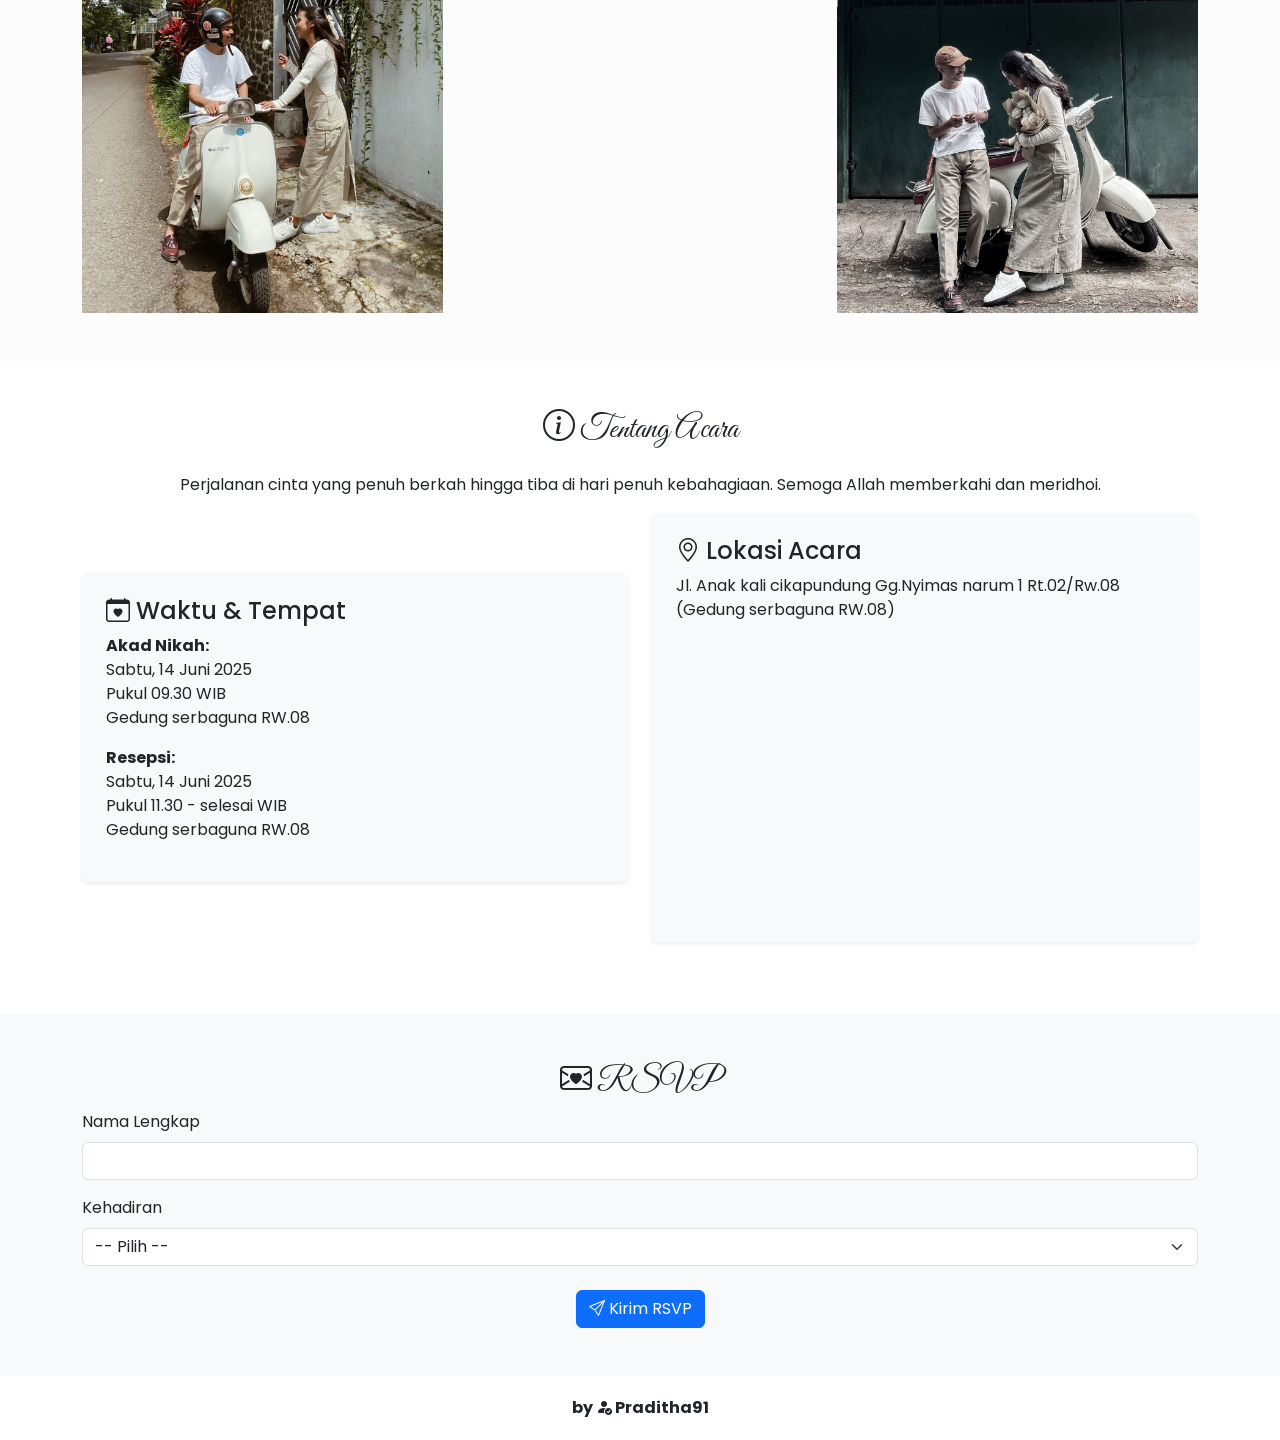
==== commit cd99b222: "Update home.html" ====
--- a/home.html
+++ b/home.html
@@ -221,60 +221,6 @@
 </section>
 
 
-
-<section id="rsvp" class="py-5 bg-light">
-  <div class="container">
-    <h2 class="text-center"><i class="bi bi-envelope-heart"></i> Rsvp</h2>
-    <form id="rsvpForm" enctype="multipart/form-data">
-      <div class="mb-3">
-        <label for="name" class="form-label">Nama Lengkap</label>
-        <input type="text" class="form-control" id="name" required />
-      </div>
-      <div class="mb-3">
-        <label for="attendance" class="form-label">Kehadiran</label>
-        <select class="form-select" id="attendance" required onchange="checkAttendance()">
-          <option value="">-- Pilih --</option>
-          <option value="hadir">Hadir</option>
-          <option value="tidak">Tidak Hadir</option>
-        </select>
-      </div>
-      <div id="giftSection" class="d-none">
-        <h5><i class="bi bi-gift"></i> Amplop Digital</h5>
-        <div class="row">
-  <div class="col-sm-6 mb-3 mb-sm-0">
-    <div class="card text-center">
-      <div class="card-body">
-        <img src="bca.png" class="card-img-top p-4" alt="Bca">
-        <h5 class="card-title">BCA - 2801850344</h5>
-        <p class="card-text">a.n. Adytia Andriyani.</p>
-      </div>
-    </div>
-  </div>
-  <div class="col-sm-6">
-    <div class="card text-center">
-      <div class="card-body">
-        <img src="gopay.png" class="card-img-top p-4" alt="GoPay">
-        <h5 class="card-title">GoPay - 08882116123</h5>
-        <p class="card-text">a.n. Adytia Andriyani.</p>
-      </div>
-    </div>
-  </div>
-      
-          
-          <div class="mt-3">
-            <label for="bukti" class="form-label">Upload Bukti Transfer</label>
-            <input type="file" class="form-control" id="bukti" accept="image/*">
-          </div>
-        
-        
-      <div class="text-center mt-4">
-        <button type="submit" class="btn btn-primary"><i class="bi bi-send"></i> Kirim RSVP</button>
-      </div>
-    </form>
-  </div>
-</section>
-  
-
   <section id="rsvp" class="py-5 bg-light">
   <div class="container">
     <h2 class="text-center"><i class="bi bi-envelope-heart"></i> RSVP</h2>
